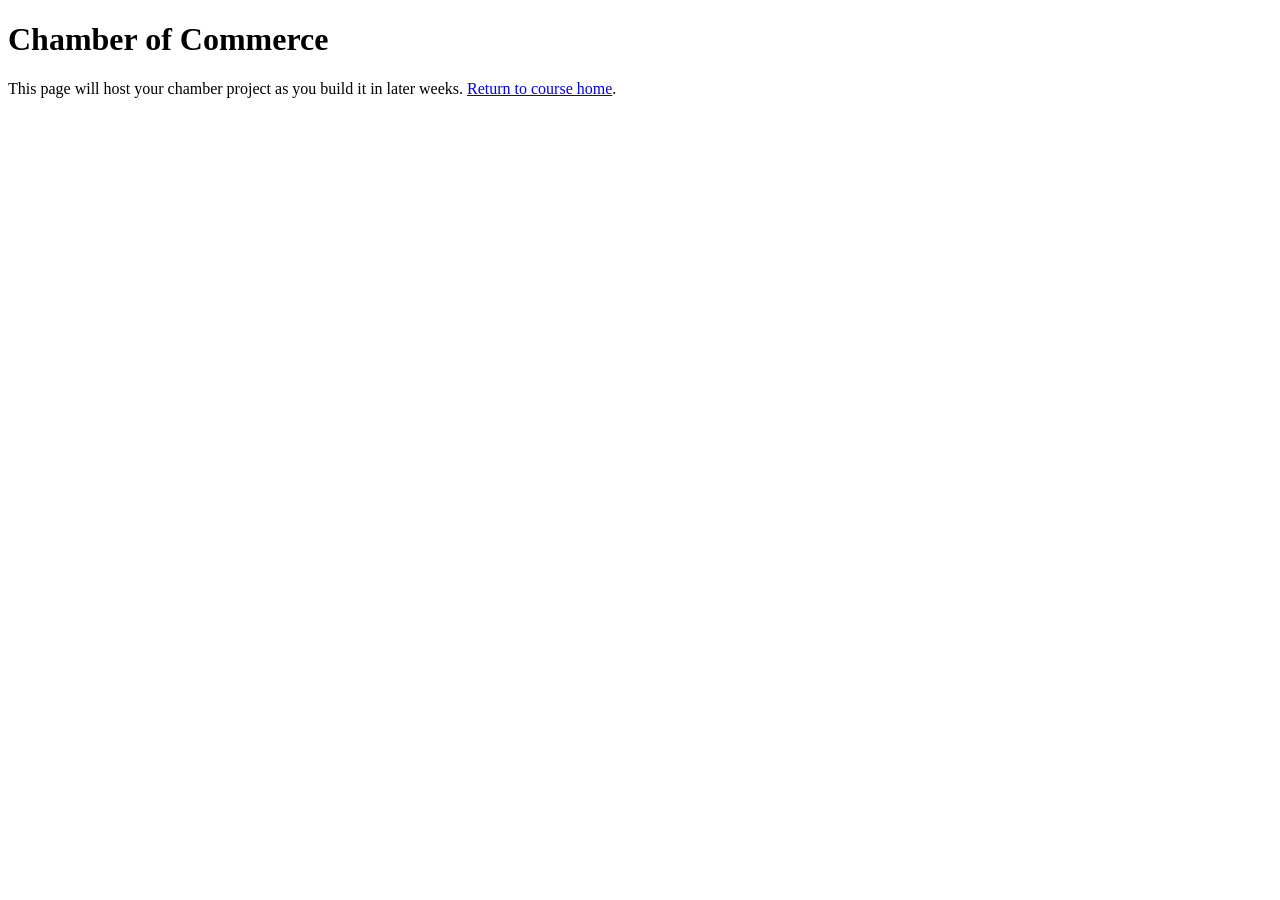
==== chamber/index.html @ f163f11f "Add WDD 231 week 1 course home page with responsive layout and course filters Made-with: Cursor" ====
<!DOCTYPE html>
<html lang="en-US">
  <head>
    <meta charset="UTF-8" />
    <meta name="viewport" content="width=device-width, initial-scale=1.0" />
    <title>Chamber Project | WDD 231</title>
    <meta
      name="description"
      content="Chamber of Commerce course project placeholder for WDD 231."
    />
    <meta name="author" content="Prosper" />
    <link rel="icon" href="../images/logo.svg" type="image/svg+xml" />
  </head>
  <body>
    <main>
      <h1>Chamber of Commerce</h1>
      <p>
        This page will host your chamber project as you build it in later
        weeks. <a href="../index.html">Return to course home</a>.
      </p>
    </main>
  </body>
</html>
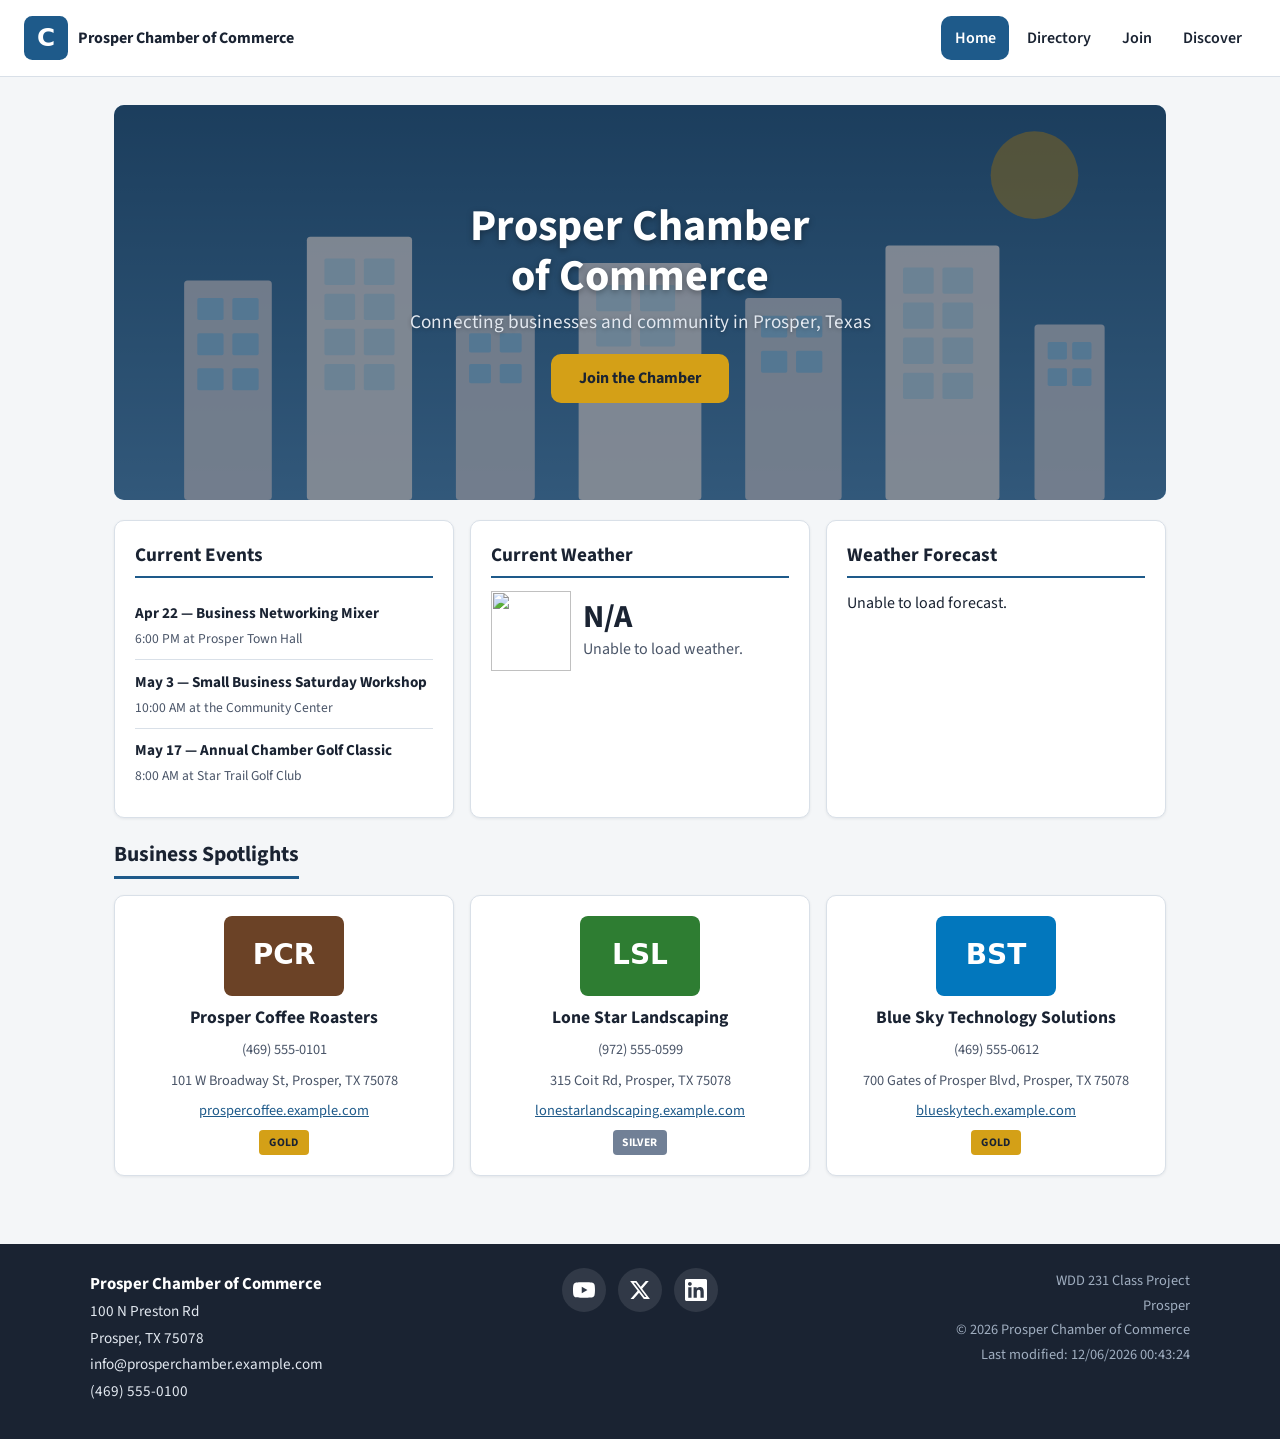
==== commit 4357884c: "wo3 commit" ====
--- a/chamber/index.html
+++ b/chamber/index.html
@@ -3,21 +3,216 @@
   <head>
     <meta charset="UTF-8" />
     <meta name="viewport" content="width=device-width, initial-scale=1.0" />
-    <title>Chamber Project | WDD 231</title>
+    <title>Prosper Chamber of Commerce</title>
     <meta
       name="description"
-      content="Chamber of Commerce course project placeholder for WDD 231."
+      content="Prosper Chamber of Commerce — promoting local businesses, networking, events, and economic growth in Prosper, Texas."
     />
     <meta name="author" content="Prosper" />
-    <link rel="icon" href="../images/logo.svg" type="image/svg+xml" />
+
+    <!-- Facebook Open Graph -->
+    <meta property="og:title" content="Prosper Chamber of Commerce" />
+    <meta
+      property="og:description"
+      content="Promoting local businesses, networking, events, and economic growth in Prosper, Texas."
+    />
+    <meta property="og:image" content="images/hero.svg" />
+    <meta
+      property="og:url"
+      content="https://prosperhermeon.github.io/wdd231/chamber/index.html"
+    />
+
+    <!-- Favicon -->
+    <link rel="icon" href="images/favicon.svg" type="image/svg+xml" />
+
+    <!-- Google Fonts -->
+    <link rel="preconnect" href="https://fonts.googleapis.com" />
+    <link rel="preconnect" href="https://fonts.gstatic.com" crossorigin />
+    <link
+      href="https://fonts.googleapis.com/css2?family=Source+Sans+3:ital,wght@0,400;0,600;0,700;1,400&display=swap"
+      rel="stylesheet"
+    />
+
+    <!-- CSS -->
+    <link rel="stylesheet" href="styles/normalize.css" />
+    <link rel="stylesheet" href="styles/small.css" />
+    <link rel="stylesheet" href="styles/larger.css" />
+
+    <!-- JS -->
+    <script src="scripts/navigation.js" defer></script>
+    <script src="scripts/weather.js" defer></script>
+    <script src="scripts/spotlights.js" defer></script>
+    <script src="scripts/date.js" defer></script>
   </head>
   <body>
+    <!-- ===== HEADER ===== -->
+    <header class="site-header">
+      <a href="index.html" class="branding">
+        <img
+          class="logo"
+          src="images/favicon.svg"
+          width="44"
+          height="44"
+          alt="Prosper Chamber of Commerce logo"
+        />
+        <span class="chamber-name">Prosper Chamber of Commerce</span>
+      </a>
+      <button
+        type="button"
+        id="menu"
+        aria-controls="primary-nav"
+        aria-expanded="false"
+        aria-label="Toggle navigation menu"
+      >
+        <span class="sr-only">Menu</span>
+        <span class="bar" aria-hidden="true"></span>
+      </button>
+      <nav
+        id="primary-nav"
+        class="site-nav"
+        aria-label="Main navigation"
+        aria-hidden="true"
+      >
+        <ul>
+          <li class="active"><a href="index.html">Home</a></li>
+          <li><a href="directory.html">Directory</a></li>
+          <li><a href="join.html">Join</a></li>
+          <li><a href="discover.html">Discover</a></li>
+        </ul>
+      </nav>
+    </header>
+
+    <!-- ===== MAIN ===== -->
     <main>
-      <h1>Chamber of Commerce</h1>
-      <p>
-        This page will host your chamber project as you build it in later
-        weeks. <a href="../index.html">Return to course home</a>.
-      </p>
+      <!-- Hero -->
+      <section class="hero" aria-labelledby="hero-heading">
+        <img
+          class="hero-img"
+          src="images/hero.svg"
+          width="1200"
+          height="450"
+          alt="Prosper, Texas skyline illustration"
+        />
+        <div class="hero-overlay">
+          <h2 id="hero-heading" class="sr-only">Welcome</h2>
+          <h1 class="hero-title">Prosper Chamber<br />of Commerce</h1>
+          <p class="hero-subtitle">
+            Connecting businesses and community in Prosper, Texas
+          </p>
+          <a href="join.html" class="cta-btn">Join the Chamber</a>
+        </div>
+      </section>
+
+      <!-- Events + Weather + Forecast row -->
+      <div class="home-grid">
+        <section class="card events-card" aria-labelledby="events-heading">
+          <h2 id="events-heading">Current Events</h2>
+          <ul class="events-list">
+            <li>
+              <strong>Apr 22 — Business Networking Mixer</strong>
+              <span>6:00 PM at Prosper Town Hall</span>
+            </li>
+            <li>
+              <strong>May 3 — Small Business Saturday Workshop</strong>
+              <span>10:00 AM at the Community Center</span>
+            </li>
+            <li>
+              <strong>May 17 — Annual Chamber Golf Classic</strong>
+              <span>8:00 AM at Star Trail Golf Club</span>
+            </li>
+          </ul>
+        </section>
+
+        <section class="card weather-card" aria-labelledby="weather-heading">
+          <h2 id="weather-heading">Current Weather</h2>
+          <div class="weather-current">
+            <img
+              id="weather-icon"
+              src=""
+              alt=""
+              width="80"
+              height="80"
+              loading="lazy"
+            />
+            <div>
+              <p class="temp" id="current-temp">&mdash;</p>
+              <p class="desc" id="current-desc">Loading&hellip;</p>
+            </div>
+          </div>
+        </section>
+
+        <section class="card forecast-card" aria-labelledby="forecast-heading">
+          <h2 id="forecast-heading">Weather Forecast</h2>
+          <div id="forecast">
+            <p>Loading&hellip;</p>
+          </div>
+        </section>
+      </div>
+
+      <!-- Spotlights -->
+      <section class="spotlights-section" aria-labelledby="spotlight-heading">
+        <h2 id="spotlight-heading">Business Spotlights</h2>
+        <div id="spotlights" class="spotlights-grid"></div>
+      </section>
     </main>
+
+    <!-- ===== FOOTER ===== -->
+    <footer class="site-footer">
+      <div class="footer-grid">
+        <div class="footer-contact">
+          <p class="chamber-title">Prosper Chamber of Commerce</p>
+          <p>100 N Preston Rd</p>
+          <p>Prosper, TX 75078</p>
+          <p>info@prosperchamber.example.com</p>
+          <p>(469) 555-0100</p>
+        </div>
+
+        <div class="footer-social">
+          <a
+            href="https://www.youtube.com/"
+            target="_blank"
+            rel="noopener noreferrer"
+            aria-label="YouTube channel"
+          >
+            <svg viewBox="0 0 24 24" aria-hidden="true" focusable="false">
+              <path
+                d="M23.498 6.186a3.016 3.016 0 0 0-2.122-2.136C19.505 3.545 12 3.545 12 3.545s-7.505 0-9.377.505A3.017 3.017 0 0 0 .502 6.186C0 8.07 0 12 0 12s0 3.93.502 5.814a3.016 3.016 0 0 0 2.122 2.136c1.871.505 9.376.505 9.376.505s7.505 0 9.377-.505a3.015 3.015 0 0 0 2.122-2.136C24 15.93 24 12 24 12s0-3.93-.502-5.814zM9.545 15.568V8.432L15.818 12l-6.273 3.568z"
+              />
+            </svg>
+          </a>
+          <a
+            href="https://x.com/"
+            target="_blank"
+            rel="noopener noreferrer"
+            aria-label="X (Twitter) profile"
+          >
+            <svg viewBox="0 0 24 24" aria-hidden="true" focusable="false">
+              <path
+                d="M18.244 2.25h3.308l-7.227 8.26 8.502 11.24H16.17l-5.214-6.817L4.99 21.75H1.68l7.73-8.835L1.254 2.25H8.08l4.713 6.231zm-1.161 17.52h1.833L7.084 4.126H5.117z"
+              />
+            </svg>
+          </a>
+          <a
+            href="https://www.linkedin.com/"
+            target="_blank"
+            rel="noopener noreferrer"
+            aria-label="LinkedIn page"
+          >
+            <svg viewBox="0 0 24 24" aria-hidden="true" focusable="false">
+              <path
+                d="M20.447 20.452h-3.554v-5.569c0-1.328-.027-3.037-1.852-3.037-1.853 0-2.136 1.445-2.136 2.939v5.667H9.351V9h3.414v1.561h.046c.477-.9 1.637-1.85 3.37-1.85 3.601 0 4.267 2.37 4.267 5.455v6.286zM5.337 7.433c-1.144 0-2.063-.926-2.063-2.065 0-1.138.92-2.063 2.063-2.063 1.14 0 2.064.925 2.063 2.063 0 1.139-.925 2.065-2.063 2.065zm1.782 13.019H3.555V9h3.564v11.452zM22.225 0H1.771C.792 0 0 .774 0 1.729v20.542C0 23.227.792 24 1.771 24h20.451C23.2 24 24 23.227 24 22.271V1.729C24 .774 23.2 0 22.222 0h.003z"
+              />
+            </svg>
+          </a>
+        </div>
+
+        <div class="footer-meta">
+          <p>WDD 231 Class Project</p>
+          <p>Prosper</p>
+          <p>&copy; <span id="currentyear"></span> Prosper Chamber of Commerce</p>
+          <p id="lastModified"></p>
+        </div>
+      </div>
+    </footer>
   </body>
 </html>
--- a/chamber/styles/small.css
+++ b/chamber/styles/small.css
@@ -0,0 +1,693 @@
+/* Prosper Chamber of Commerce — mobile-first base (320px +) */
+
+:root {
+  --clr-primary: #1e5a8a;
+  --clr-primary-dark: #14405f;
+  --clr-secondary: #d4a017;
+  --clr-bg: #f4f6f8;
+  --clr-surface: #ffffff;
+  --clr-text: #1a2332;
+  --clr-muted: #4a5568;
+  --clr-border: #d9e0e8;
+  --clr-nav-bg: #1a2332;
+  --clr-nav-text: #f7fafc;
+  --clr-gold: #d4a017;
+  --clr-silver: #718096;
+  --clr-member: #4a5568;
+  --font: "Source Sans 3", system-ui, sans-serif;
+  --shadow: 0 1px 3px rgba(26, 35, 50, 0.08);
+  --shadow-md: 0 4px 12px rgba(26, 35, 50, 0.1);
+  --radius: 10px;
+  --max-w: 1100px;
+  --tap: 44px;
+}
+
+*,
+*::before,
+*::after {
+  box-sizing: border-box;
+}
+
+html {
+  scroll-behavior: smooth;
+}
+
+body {
+  font-family: var(--font);
+  font-size: 1rem;
+  line-height: 1.55;
+  color: var(--clr-text);
+  background: var(--clr-bg);
+  min-height: 100vh;
+  display: flex;
+  flex-direction: column;
+  overflow-x: hidden;
+}
+
+img {
+  max-width: 100%;
+  height: auto;
+  display: block;
+}
+
+a {
+  color: var(--clr-primary);
+}
+
+a:hover {
+  color: var(--clr-primary-dark);
+}
+
+a:focus-visible {
+  outline: 2px solid var(--clr-primary);
+  outline-offset: 2px;
+}
+
+/* ===== HEADER ===== */
+.site-header {
+  background: var(--clr-surface);
+  border-bottom: 1px solid var(--clr-border);
+  padding: 0.75rem 1rem;
+  display: flex;
+  flex-wrap: wrap;
+  align-items: center;
+  justify-content: space-between;
+  gap: 0.75rem;
+}
+
+.branding {
+  display: flex;
+  align-items: center;
+  gap: 0.65rem;
+  text-decoration: none;
+  color: inherit;
+  min-width: 0;
+}
+
+.branding:hover {
+  color: var(--clr-primary);
+}
+
+.branding .logo {
+  width: 44px;
+  height: 44px;
+  flex-shrink: 0;
+}
+
+.chamber-name {
+  font-weight: 700;
+  font-size: 1rem;
+  line-height: 1.25;
+}
+
+/* Hamburger */
+#menu {
+  width: var(--tap);
+  height: var(--tap);
+  padding: 0;
+  border: 2px solid var(--clr-border);
+  border-radius: var(--radius);
+  background: var(--clr-surface);
+  cursor: pointer;
+  display: flex;
+  align-items: center;
+  justify-content: center;
+  transition: border-color 0.2s, background 0.2s;
+}
+
+#menu:hover {
+  border-color: var(--clr-primary);
+  background: var(--clr-bg);
+}
+
+#menu:focus-visible {
+  outline: 2px solid var(--clr-primary);
+  outline-offset: 2px;
+}
+
+#menu .bar {
+  display: block;
+  width: 22px;
+  height: 2px;
+  background: var(--clr-text);
+  position: relative;
+  transition: background 0.2s;
+}
+
+#menu .bar::before,
+#menu .bar::after {
+  content: "";
+  position: absolute;
+  left: 0;
+  width: 22px;
+  height: 2px;
+  background: var(--clr-text);
+  transition: transform 0.2s, top 0.2s;
+}
+
+#menu .bar::before {
+  top: -7px;
+}
+
+#menu .bar::after {
+  top: 7px;
+}
+
+#menu.open .bar {
+  background: transparent;
+}
+
+#menu.open .bar::before {
+  top: 0;
+  transform: rotate(45deg);
+}
+
+#menu.open .bar::after {
+  top: 0;
+  transform: rotate(-45deg);
+}
+
+/* ===== NAV ===== */
+.site-nav {
+  width: 100%;
+  flex-basis: 100%;
+  order: 3;
+  background: var(--clr-nav-bg);
+  border-radius: var(--radius);
+  max-height: 0;
+  overflow: hidden;
+  transition: max-height 0.35s ease;
+}
+
+.site-nav.open {
+  max-height: 400px;
+}
+
+.site-nav ul {
+  list-style: none;
+  margin: 0;
+  padding: 0.5rem 0;
+}
+
+.site-nav a {
+  display: block;
+  padding: 0.85rem 1.25rem;
+  color: var(--clr-nav-text);
+  text-decoration: none;
+  font-weight: 600;
+  border-left: 4px solid transparent;
+  transition: background 0.15s, border-color 0.15s;
+}
+
+.site-nav a:hover {
+  background: rgba(255, 255, 255, 0.08);
+  border-left-color: var(--clr-secondary);
+  color: #fff;
+}
+
+.site-nav a:focus-visible {
+  outline: 2px solid #fff;
+  outline-offset: -4px;
+}
+
+.site-nav li.active a {
+  border-left-color: var(--clr-secondary);
+  background: rgba(255, 255, 255, 0.06);
+}
+
+/* ===== MAIN ===== */
+main {
+  flex: 1;
+  padding: 1.25rem 1rem 2.5rem;
+  max-width: var(--max-w);
+  margin: 0 auto;
+  width: 100%;
+}
+
+.page-title {
+  font-size: clamp(1.6rem, 4vw, 2.25rem);
+  margin: 0 0 1rem;
+  color: var(--clr-text);
+  border-bottom: 3px solid var(--clr-primary);
+  padding-bottom: 0.3rem;
+  display: inline-block;
+}
+
+/* ===== VIEW TOGGLE ===== */
+.directory-controls {
+  display: flex;
+  flex-wrap: wrap;
+  align-items: center;
+  gap: 0.5rem;
+  margin-bottom: 1.25rem;
+}
+
+.toggle-btn {
+  display: inline-flex;
+  align-items: center;
+  justify-content: center;
+  width: var(--tap);
+  height: var(--tap);
+  padding: 0;
+  border: 2px solid var(--clr-border);
+  border-radius: var(--radius);
+  background: var(--clr-surface);
+  cursor: pointer;
+  color: var(--clr-muted);
+  transition: border-color 0.2s, background 0.2s, color 0.2s;
+}
+
+.toggle-btn:hover {
+  border-color: var(--clr-primary);
+  color: var(--clr-primary);
+}
+
+.toggle-btn:focus-visible {
+  outline: 2px solid var(--clr-primary);
+  outline-offset: 2px;
+}
+
+.toggle-btn.active {
+  background: var(--clr-primary);
+  border-color: var(--clr-primary);
+  color: #fff;
+}
+
+.toggle-btn svg {
+  width: 22px;
+  height: 22px;
+  fill: currentColor;
+  pointer-events: none;
+}
+
+/* ===== DIRECTORY GRID ===== */
+#directory {
+  list-style: none;
+  margin: 0;
+  padding: 0;
+  display: grid;
+  grid-template-columns: 1fr;
+  gap: 1rem;
+}
+
+/* Card view */
+.member-card {
+  background: var(--clr-surface);
+  border: 1px solid var(--clr-border);
+  border-radius: var(--radius);
+  padding: 1.25rem;
+  box-shadow: var(--shadow);
+  display: flex;
+  flex-direction: column;
+  align-items: center;
+  text-align: center;
+  gap: 0.65rem;
+  transition: box-shadow 0.2s;
+}
+
+.member-card:hover {
+  box-shadow: var(--shadow-md);
+}
+
+.member-card img {
+  width: 120px;
+  height: 80px;
+  object-fit: contain;
+  border-radius: 6px;
+}
+
+.member-card h2 {
+  font-size: 1.1rem;
+  margin: 0;
+  color: var(--clr-text);
+}
+
+.member-card .member-detail {
+  font-size: 0.9rem;
+  color: var(--clr-muted);
+  margin: 0;
+  line-height: 1.5;
+}
+
+.member-card .member-detail a {
+  word-break: break-all;
+}
+
+.membership-badge {
+  display: inline-block;
+  font-size: 0.72rem;
+  font-weight: 700;
+  letter-spacing: 0.04em;
+  text-transform: uppercase;
+  padding: 0.2rem 0.6rem;
+  border-radius: 4px;
+  color: #fff;
+}
+
+.membership-badge.gold {
+  background: var(--clr-gold);
+  color: var(--clr-text);
+}
+
+.membership-badge.silver {
+  background: var(--clr-silver);
+}
+
+.membership-badge.member {
+  background: var(--clr-member);
+}
+
+/* ===== LIST VIEW ===== */
+#directory.list-view {
+  display: flex;
+  flex-direction: column;
+  gap: 0;
+}
+
+#directory.list-view .member-card {
+  flex-direction: row;
+  text-align: left;
+  align-items: center;
+  gap: 1rem;
+  border-radius: 0;
+  border-bottom: 1px solid var(--clr-border);
+  border-left: none;
+  border-right: none;
+  border-top: none;
+  box-shadow: none;
+  padding: 0.85rem 1rem;
+}
+
+#directory.list-view .member-card:first-child {
+  border-top: 1px solid var(--clr-border);
+}
+
+#directory.list-view .member-card:nth-child(even) {
+  background: var(--clr-bg);
+}
+
+#directory.list-view .member-card img {
+  display: none;
+}
+
+#directory.list-view .member-card h2 {
+  font-size: 1rem;
+  min-width: 0;
+  flex: 1;
+}
+
+#directory.list-view .member-card .member-detail {
+  font-size: 0.85rem;
+}
+
+/* ===== HERO ===== */
+.hero {
+  position: relative;
+  border-radius: var(--radius);
+  overflow: hidden;
+  margin-bottom: 1.25rem;
+}
+
+.hero-img {
+  width: 100%;
+  height: auto;
+  display: block;
+  object-fit: cover;
+  min-height: 200px;
+  max-height: 400px;
+}
+
+.hero-overlay {
+  position: absolute;
+  inset: 0;
+  display: flex;
+  flex-direction: column;
+  align-items: center;
+  justify-content: center;
+  text-align: center;
+  padding: 1rem;
+  background: rgba(26, 35, 50, 0.5);
+}
+
+.hero-title {
+  font-size: clamp(1.5rem, 5vw, 2.75rem);
+  color: #fff;
+  margin: 0 0 0.35rem;
+  line-height: 1.15;
+  text-shadow: 0 2px 6px rgba(0, 0, 0, 0.35);
+}
+
+.hero-subtitle {
+  color: #e2e8f0;
+  font-size: clamp(0.95rem, 2.5vw, 1.2rem);
+  margin: 0 0 1rem;
+  text-shadow: 0 1px 4px rgba(0, 0, 0, 0.3);
+}
+
+.cta-btn {
+  display: inline-block;
+  padding: 0.75rem 1.75rem;
+  background: var(--clr-secondary);
+  color: var(--clr-text);
+  font-weight: 700;
+  font-size: 1rem;
+  text-decoration: none;
+  border-radius: var(--radius);
+  transition: background 0.2s, transform 0.15s;
+  min-height: var(--tap);
+}
+
+.cta-btn:hover {
+  background: #c49316;
+  transform: translateY(-1px);
+  color: var(--clr-text);
+}
+
+.cta-btn:focus-visible {
+  outline: 2px solid #fff;
+  outline-offset: 2px;
+}
+
+/* ===== HOME GRID (events + weather + forecast) ===== */
+.home-grid {
+  display: grid;
+  grid-template-columns: 1fr;
+  gap: 1rem;
+  margin-bottom: 1.25rem;
+}
+
+.card {
+  background: var(--clr-surface);
+  border: 1px solid var(--clr-border);
+  border-radius: var(--radius);
+  padding: 1.25rem;
+  box-shadow: var(--shadow);
+}
+
+.card h2 {
+  font-size: 1.2rem;
+  margin: 0 0 0.85rem;
+  color: var(--clr-nav-bg);
+  border-bottom: 2px solid var(--clr-primary);
+  padding-bottom: 0.35rem;
+}
+
+.events-list {
+  list-style: none;
+  margin: 0;
+  padding: 0;
+}
+
+.events-list li {
+  padding: 0.65rem 0;
+  border-bottom: 1px solid var(--clr-border);
+  display: flex;
+  flex-direction: column;
+  gap: 0.15rem;
+}
+
+.events-list li:last-child {
+  border-bottom: none;
+}
+
+.events-list strong {
+  font-size: 0.95rem;
+}
+
+.events-list span {
+  font-size: 0.85rem;
+  color: var(--clr-muted);
+}
+
+/* Weather */
+.weather-current {
+  display: flex;
+  align-items: center;
+  gap: 0.75rem;
+}
+
+.weather-current img {
+  width: 80px;
+  height: 80px;
+  flex-shrink: 0;
+}
+
+.weather-current .temp {
+  font-size: 2rem;
+  font-weight: 700;
+  margin: 0;
+  line-height: 1;
+}
+
+.weather-current .desc {
+  font-size: 1rem;
+  color: var(--clr-muted);
+  margin: 0.25rem 0 0;
+}
+
+/* Forecast */
+#forecast p {
+  margin: 0.4rem 0;
+  font-size: 1rem;
+}
+
+/* ===== SPOTLIGHTS ===== */
+.spotlights-section {
+  margin-bottom: 1.25rem;
+}
+
+.spotlights-section h2 {
+  font-size: 1.35rem;
+  margin: 0 0 1rem;
+  color: var(--clr-nav-bg);
+  border-bottom: 3px solid var(--clr-primary);
+  padding-bottom: 0.3rem;
+  display: inline-block;
+}
+
+.spotlights-grid {
+  display: grid;
+  grid-template-columns: 1fr;
+  gap: 1rem;
+}
+
+.spotlight-card {
+  background: var(--clr-surface);
+  border: 1px solid var(--clr-border);
+  border-radius: var(--radius);
+  padding: 1.25rem;
+  box-shadow: var(--shadow);
+  display: flex;
+  flex-direction: column;
+  align-items: center;
+  text-align: center;
+  gap: 0.5rem;
+  transition: box-shadow 0.2s;
+}
+
+.spotlight-card:hover {
+  box-shadow: var(--shadow-md);
+}
+
+.spotlight-card img {
+  width: 120px;
+  height: 80px;
+  object-fit: contain;
+  border-radius: 6px;
+}
+
+.spotlight-card h3 {
+  margin: 0;
+  font-size: 1.1rem;
+  color: var(--clr-text);
+}
+
+.spotlight-detail {
+  font-size: 0.9rem;
+  color: var(--clr-muted);
+  margin: 0;
+}
+
+.spotlight-detail a {
+  word-break: break-all;
+}
+
+/* ===== FOOTER ===== */
+.site-footer {
+  background: var(--clr-nav-bg);
+  color: #e2e8f0;
+  padding: 1.5rem 1rem 2rem;
+  margin-top: auto;
+}
+
+.footer-grid {
+  max-width: var(--max-w);
+  margin: 0 auto;
+  display: grid;
+  gap: 1.25rem;
+}
+
+.footer-contact p {
+  margin: 0.2rem 0;
+  font-size: 0.95rem;
+}
+
+.footer-contact .chamber-title {
+  font-weight: 700;
+  font-size: 1.05rem;
+  color: #fff;
+}
+
+.footer-social {
+  display: flex;
+  flex-wrap: wrap;
+  gap: 0.75rem;
+  align-items: center;
+}
+
+.footer-social a {
+  display: inline-flex;
+  align-items: center;
+  justify-content: center;
+  width: var(--tap);
+  height: var(--tap);
+  border-radius: 50%;
+  background: rgba(255, 255, 255, 0.1);
+  color: #fff;
+  transition: background 0.2s, transform 0.2s;
+}
+
+.footer-social a:hover {
+  background: rgba(255, 255, 255, 0.2);
+  transform: translateY(-1px);
+  color: #fff;
+}
+
+.footer-social a:focus-visible {
+  outline: 2px solid #fff;
+  outline-offset: 2px;
+}
+
+.footer-social svg {
+  width: 22px;
+  height: 22px;
+  fill: currentColor;
+}
+
+.footer-meta p {
+  margin: 0.15rem 0;
+  font-size: 0.9rem;
+  color: #a0aec0;
+}
+
+.sr-only {
+  position: absolute;
+  width: 1px;
+  height: 1px;
+  padding: 0;
+  margin: -1px;
+  overflow: hidden;
+  clip: rect(0, 0, 0, 0);
+  white-space: nowrap;
+  border: 0;
+}
--- a/chamber/styles/larger.css
+++ b/chamber/styles/larger.css
@@ -0,0 +1,108 @@
+/* Prosper Chamber of Commerce — wider viewports */
+
+@media screen and (min-width: 640px) {
+  .site-header {
+    flex-wrap: nowrap;
+    padding: 1rem 1.5rem;
+  }
+
+  #menu {
+    display: none;
+  }
+
+  .site-nav {
+    order: 0;
+    flex: 1 1 auto;
+    width: auto;
+    max-height: none !important;
+    overflow: visible;
+    background: transparent;
+    border-radius: 0;
+    margin-left: auto;
+  }
+
+  .site-nav ul {
+    display: flex;
+    flex-direction: row;
+    justify-content: flex-end;
+    align-items: center;
+    gap: 0.25rem;
+    padding: 0;
+  }
+
+  .site-nav a {
+    padding: 0.6rem 0.85rem;
+    border-radius: var(--radius);
+    border-left: none;
+    color: var(--clr-text);
+  }
+
+  .site-nav a:hover {
+    background: var(--clr-bg);
+    border-left-color: transparent;
+    color: var(--clr-primary);
+  }
+
+  .site-nav li.active a {
+    background: var(--clr-primary);
+    color: #fff;
+    border-left: none;
+  }
+
+  .site-nav li.active a:hover {
+    background: var(--clr-primary-dark);
+    color: #fff;
+  }
+
+  main {
+    padding: 1.75rem 1.5rem 3rem;
+  }
+
+  #directory {
+    grid-template-columns: repeat(2, minmax(0, 1fr));
+  }
+
+  #directory.list-view {
+    display: flex;
+    flex-direction: column;
+  }
+
+  #directory.list-view .member-card {
+    display: grid;
+    grid-template-columns: 1fr auto auto;
+    gap: 1rem;
+    align-items: center;
+  }
+
+  .home-grid {
+    grid-template-columns: repeat(2, minmax(0, 1fr));
+  }
+
+  .spotlights-grid {
+    grid-template-columns: repeat(2, minmax(0, 1fr));
+  }
+
+  .footer-grid {
+    grid-template-columns: 1fr auto 1fr;
+    align-items: start;
+    gap: 2rem;
+  }
+
+  .footer-meta {
+    text-align: right;
+  }
+}
+
+@media screen and (min-width: 960px) {
+  #directory {
+    grid-template-columns: repeat(3, minmax(0, 1fr));
+  }
+
+  .home-grid {
+    grid-template-columns: repeat(3, minmax(0, 1fr));
+  }
+
+  .spotlights-grid {
+    grid-template-columns: repeat(3, minmax(0, 1fr));
+  }
+}
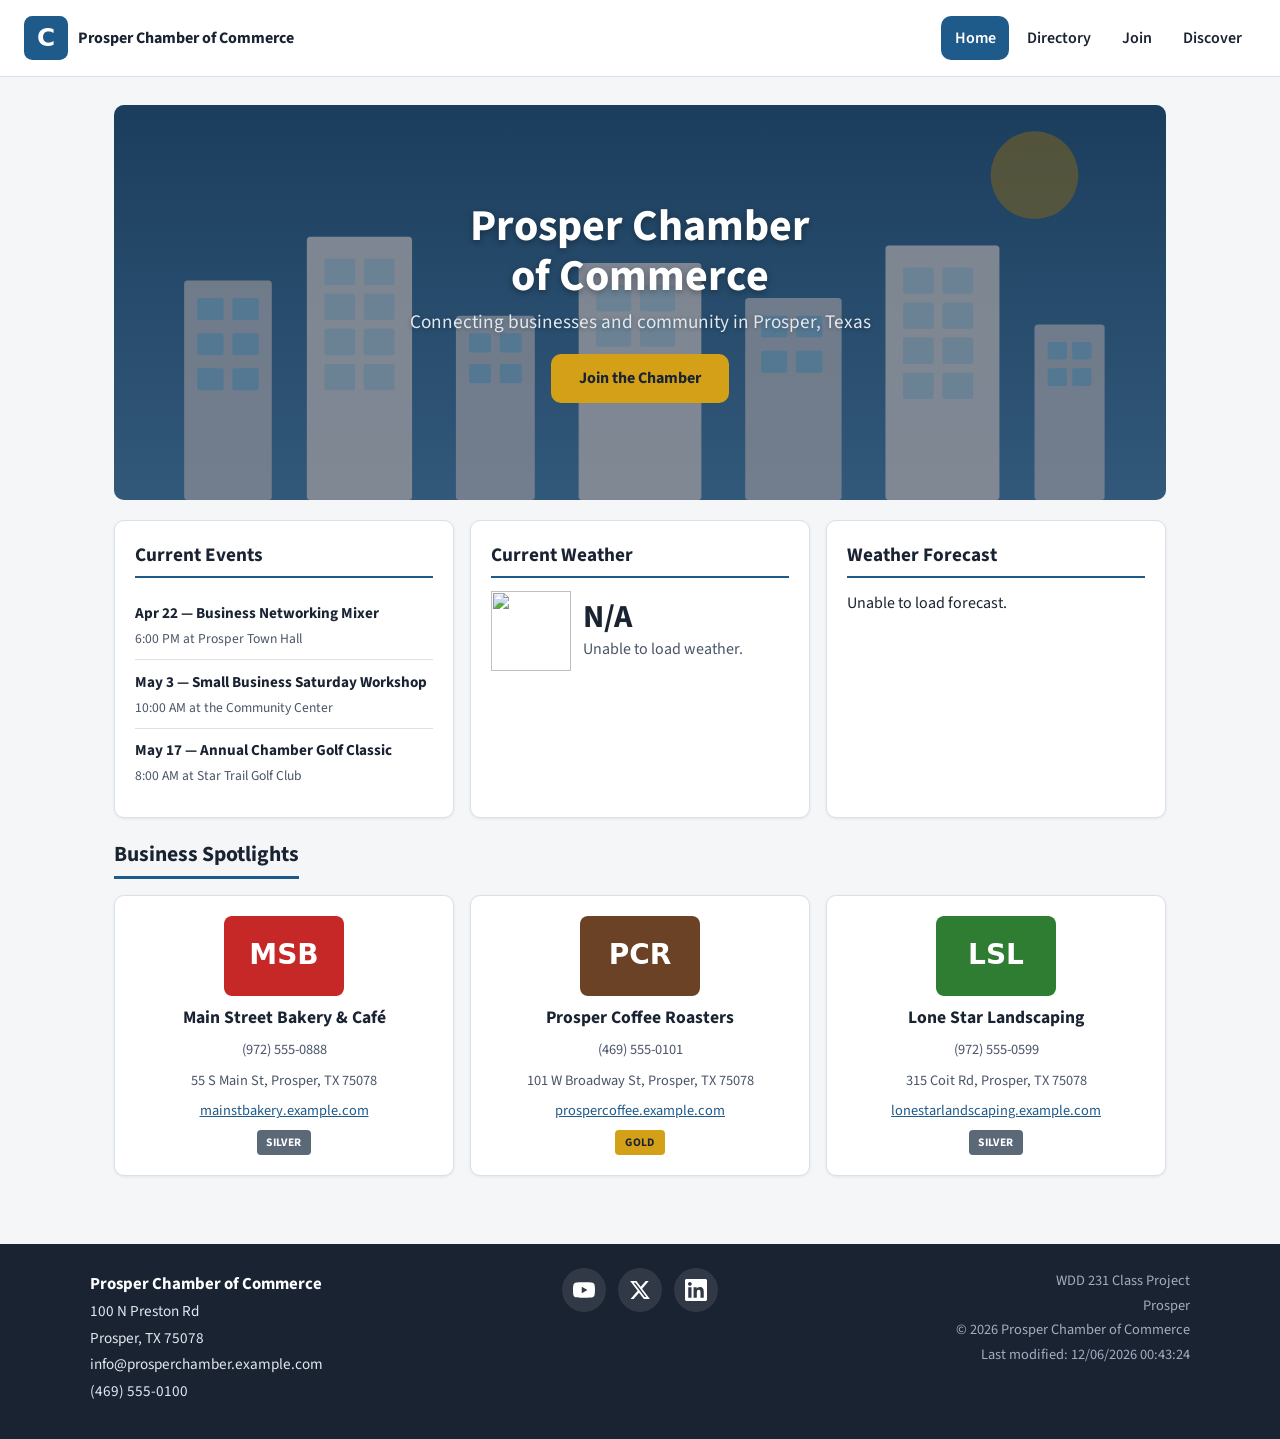
==== commit 51d209db: "new changes made" ====
--- a/chamber/index.html
+++ b/chamber/index.html
@@ -16,7 +16,7 @@
       property="og:description"
       content="Promoting local businesses, networking, events, and economic growth in Prosper, Texas."
     />
-    <meta property="og:image" content="images/hero.svg" />
+    <meta property="og:image" content="https://prosperhermeon.github.io/wdd231/chamber/images/hero.svg" />
     <meta
       property="og:url"
       content="https://prosperhermeon.github.io/wdd231/chamber/index.html"
--- a/chamber/styles/small.css
+++ b/chamber/styles/small.css
@@ -12,7 +12,7 @@
   --clr-nav-bg: #1a2332;
   --clr-nav-text: #f7fafc;
   --clr-gold: #d4a017;
-  --clr-silver: #718096;
+  --clr-silver: #5a6878;
   --clr-member: #4a5568;
   --font: "Source Sans 3", system-ui, sans-serif;
   --shadow: 0 1px 3px rgba(26, 35, 50, 0.08);
@@ -154,7 +154,7 @@
 }
 
 #menu.open .bar {
-  background: transparent;
+  background: rgba(0, 0, 0, 0);
 }
 
 #menu.open .bar::before {
@@ -195,7 +195,7 @@
   color: var(--clr-nav-text);
   text-decoration: none;
   font-weight: 600;
-  border-left: 4px solid transparent;
+  border-left: 4px solid rgba(0, 0, 0, 0);
   transition: background 0.15s, border-color 0.15s;
 }
 
@@ -365,10 +365,8 @@
 }
 
 #directory.list-view .member-card {
-  flex-direction: row;
   text-align: left;
-  align-items: center;
-  gap: 1rem;
+  align-items: flex-start;
   border-radius: 0;
   border-bottom: 1px solid var(--clr-border);
   border-left: none;
@@ -392,8 +390,6 @@
 
 #directory.list-view .member-card h2 {
   font-size: 1rem;
-  min-width: 0;
-  flex: 1;
 }
 
 #directory.list-view .member-card .member-detail {
--- a/chamber/styles/larger.css
+++ b/chamber/styles/larger.css
@@ -16,7 +16,7 @@
     width: auto;
     max-height: none !important;
     overflow: visible;
-    background: transparent;
+    background: rgba(0, 0, 0, 0);
     border-radius: 0;
     margin-left: auto;
   }
@@ -39,7 +39,7 @@
 
   .site-nav a:hover {
     background: var(--clr-bg);
-    border-left-color: transparent;
+    border-left-color: rgba(0, 0, 0, 0);
     color: var(--clr-primary);
   }
 
@@ -69,8 +69,8 @@
 
   #directory.list-view .member-card {
     display: grid;
-    grid-template-columns: 1fr auto auto;
-    gap: 1rem;
+    grid-template-columns: 1fr auto auto auto;
+    gap: 0.75rem;
     align-items: center;
   }
 
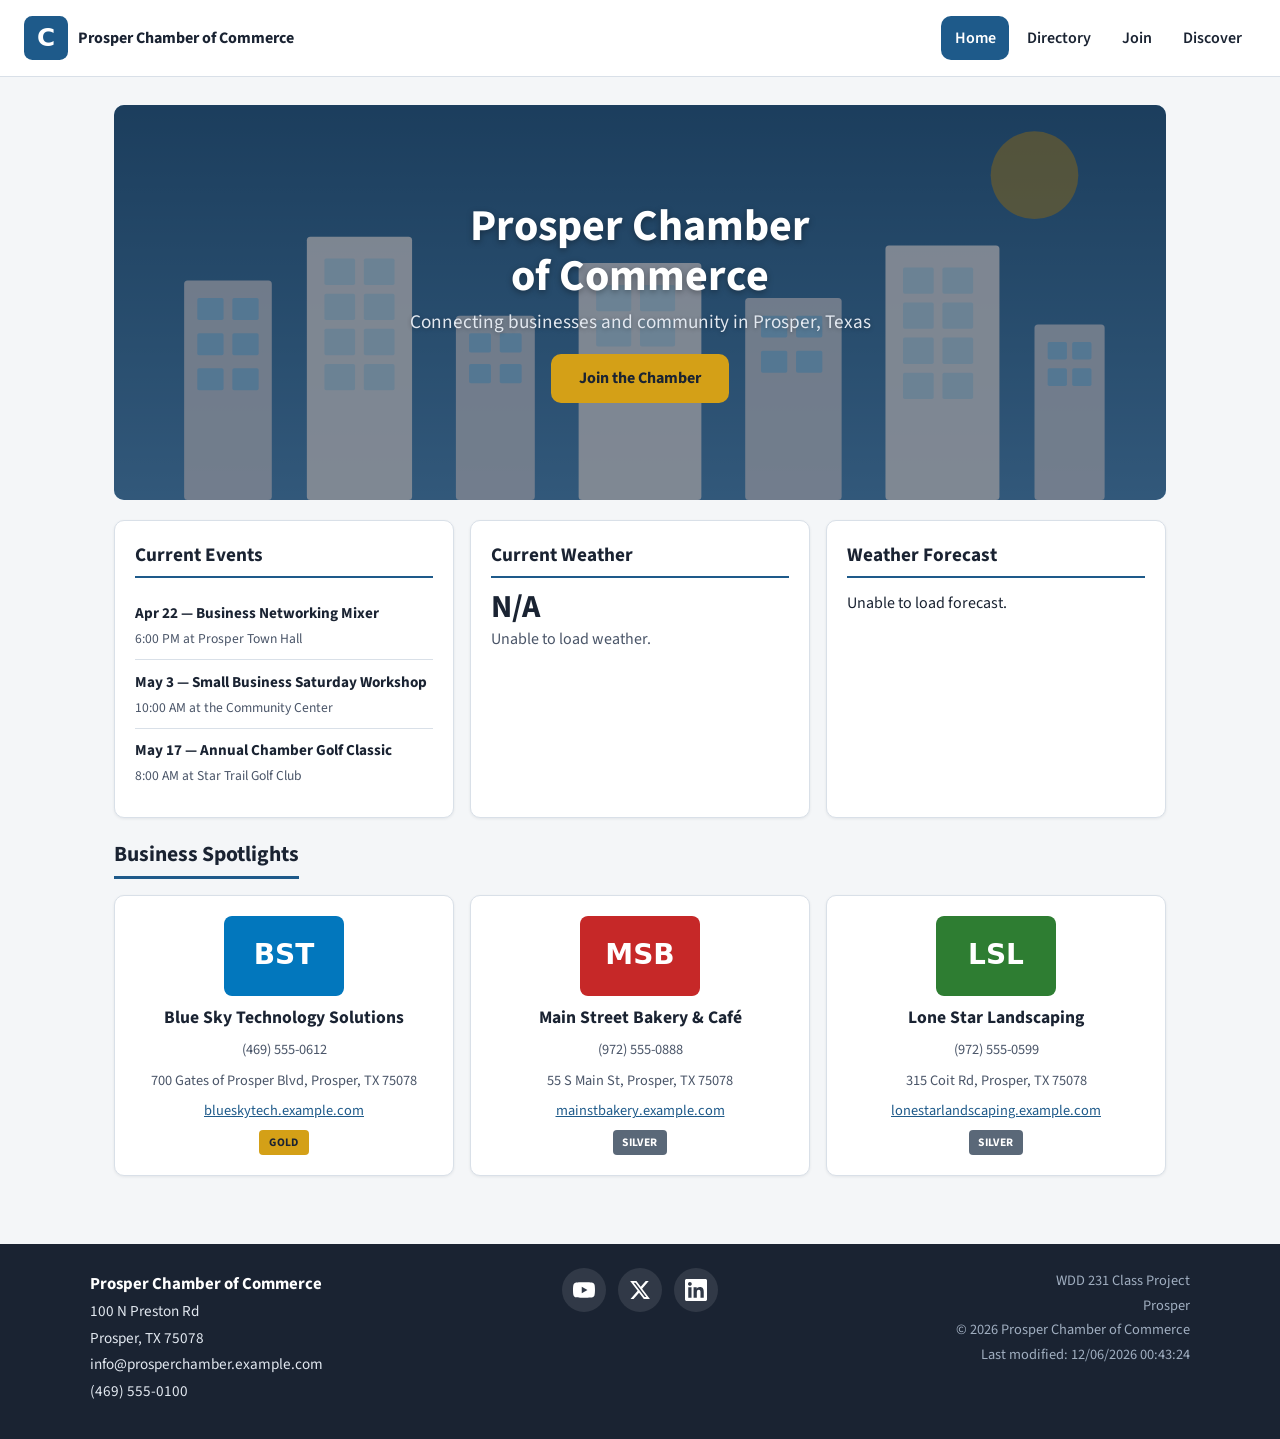
==== commit 2d820d1d: "new commit" ====
--- a/chamber/index.html
+++ b/chamber/index.html
@@ -125,15 +125,7 @@
 
         <section class="card weather-card" aria-labelledby="weather-heading">
           <h2 id="weather-heading">Current Weather</h2>
-          <div class="weather-current">
-            <img
-              id="weather-icon"
-              src=""
-              alt=""
-              width="80"
-              height="80"
-              loading="lazy"
-            />
+          <div class="weather-current" id="weather-display">
             <div>
               <p class="temp" id="current-temp">&mdash;</p>
               <p class="desc" id="current-desc">Loading&hellip;</p>
